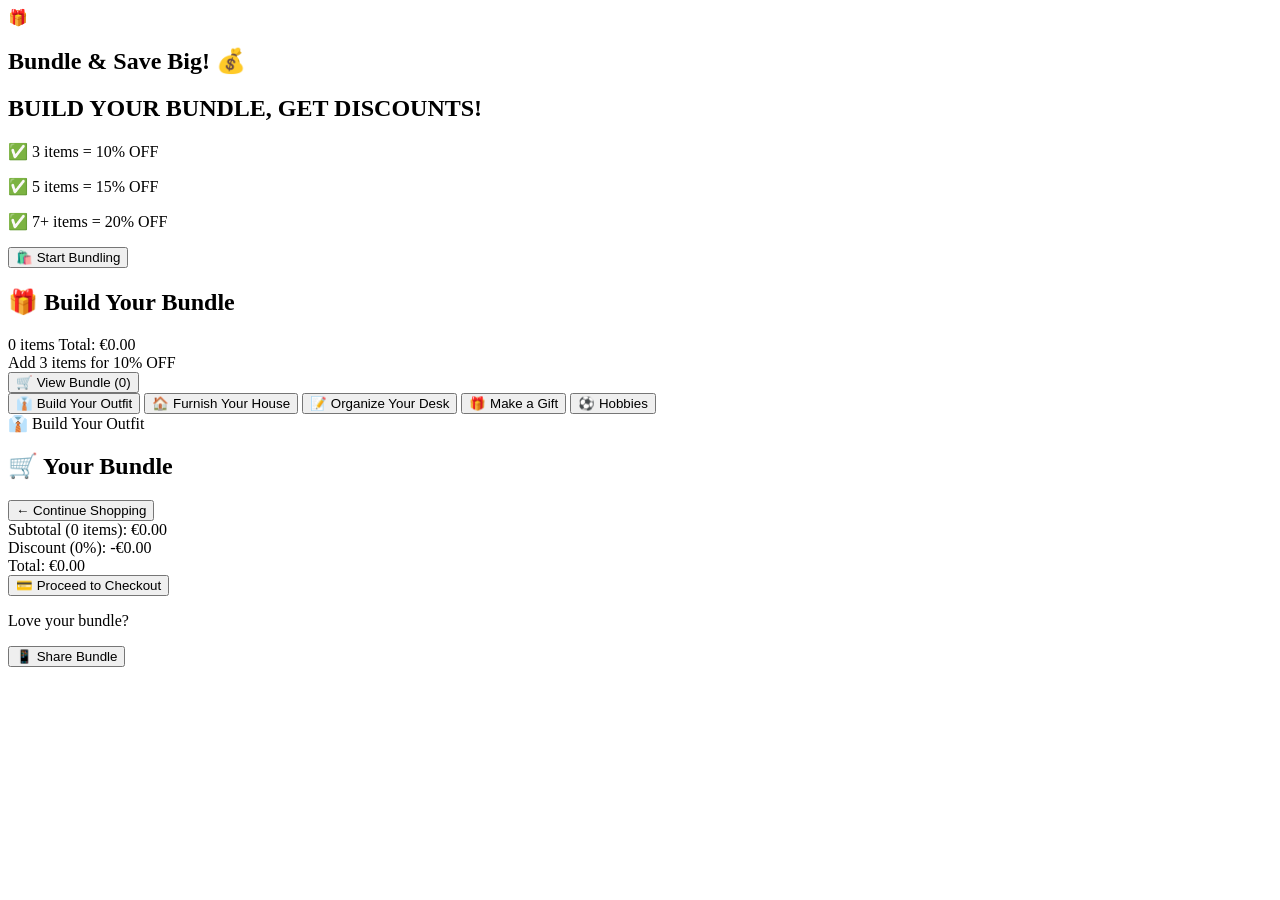
==== index.html @ cda38d35 "Add files via upload" ====
<!DOCTYPE html>
<html lang="en">
<head>
    <meta charset="UTF-8">
    <meta name="viewport" content="width=device-width, initial-scale=1.0">
    <title>Bundle & Save - Build Your Perfect Bundle</title>
    <link rel="stylesheet" href="styles-v2.css?v=2.0">
</head>
<body>
    <div id="app">
        <!-- Home Page Banner -->
        <section id="home-page" class="page active">
            <div class="banner-container">
                <div class="banner-content">
                    <div class="emoji-bundle">🎁</div>
                    <h1>Bundle & Save Big! 💰</h1>
                    <h2>BUILD YOUR BUNDLE, GET DISCOUNTS!</h2>
                    <div class="features">
                        <p>✅ 3 items = 10% OFF</p>
                        <p>✅ 5 items = 15% OFF</p>
                        <p>✅ 7+ items = 20% OFF</p>
                    </div>
                    <button class="cta-button" onclick="startBundling()">
                        🛍️ Start Bundling
                    </button>
                </div>
            </div>
        </section>

        <!-- Bundle Builder -->
        <section id="bundle-page" class="page">
            <div class="bundle-container">
                <!-- Sticky Header with Cart Summary -->
                <div class="bundle-header">
                    <h1>🎁 Build Your Bundle</h1>
                    <div class="cart-summary">
                        <div class="cart-info">
                            <span class="item-count"><span id="cart-count">0</span> items</span>
                            <span class="cart-total">Total: €<span id="cart-total">0.00</span></span>
                        </div>
                        <div class="discount-indicator" id="discount-indicator">
                            Add 3 items for 10% OFF
                        </div>
                        <button class="view-cart-btn" onclick="showCart()">
                            🛒 View Bundle (<span id="cart-count-btn">0</span>)
                        </button>
                    </div>
                </div>

                <!-- Category Tabs -->
                <div class="category-tabs">
                    <button class="tab-btn active" onclick="switchCategory('outfit')">👔 Build Your Outfit</button>
                    <button class="tab-btn" onclick="switchCategory('home')">🏠 Furnish Your House</button>
                    <button class="tab-btn" onclick="switchCategory('desk')">📝 Organize Your Desk</button>
                    <button class="tab-btn" onclick="switchCategory('gift')">🎁 Make a Gift</button>
                    <button class="tab-btn" onclick="switchCategory('hobby')">⚽ Hobbies</button>
                </div>

                <!-- Product Grid -->
                <div class="products-container">
                    <div id="category-title" class="category-title">👔 Build Your Outfit</div>
                    <div id="product-grid" class="product-grid"></div>
                </div>
            </div>
        </section>

        <!-- Cart/Bundle Review -->
        <section id="cart-page" class="page">
            <div class="cart-container">
                <div class="cart-header">
                    <h2>🛒 Your Bundle</h2>
                    <button class="back-btn" onclick="backToShopping()">← Continue Shopping</button>
                </div>

                <div class="cart-content">
                    <div id="cart-items" class="cart-items"></div>
                    
                    <div class="cart-summary-box">
                        <div class="summary-row">
                            <span>Subtotal (<span id="summary-count">0</span> items):</span>
                            <span>€<span id="summary-subtotal">0.00</span></span>
                        </div>
                        <div class="summary-row discount-row">
                            <span>Discount (<span id="summary-discount-percent">0</span>%):</span>
                            <span class="discount-amount">-€<span id="summary-discount">0.00</span></span>
                        </div>
                        <div class="summary-row total-row">
                            <span>Total:</span>
                            <span class="total-amount">€<span id="summary-total">0.00</span></span>
                        </div>

                        <div class="discount-progress">
                            <div id="discount-message" class="discount-message"></div>
                            <div class="progress-bar">
                                <div id="progress-fill" class="progress-fill"></div>
                            </div>
                        </div>

                        <button class="checkout-btn" onclick="proceedToCheckout()">
                            💳 Proceed to Checkout
                        </button>

                        <div class="share-bundle">
                            <p>Love your bundle?</p>
                            <button class="share-btn" onclick="shareBundle()">📱 Share Bundle</button>
                        </div>
                    </div>
                </div>
            </div>
        </section>
    </div>

    <script src="script-v2.js?v=2.0"></script>
</body>
</html>
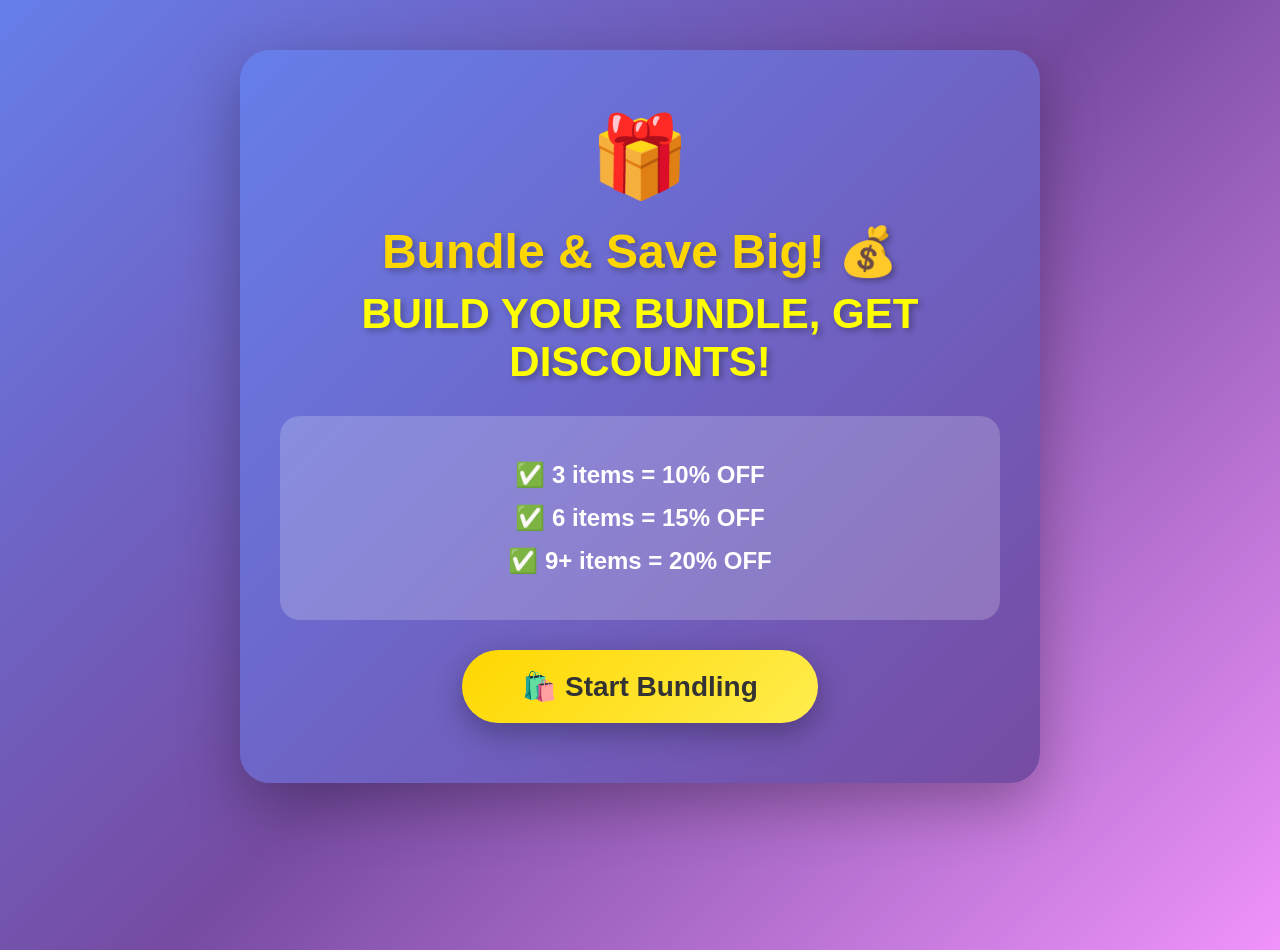
==== commit 2dfb6c34: "Add files via upload" ====
--- a/index.html
+++ b/index.html
@@ -4,7 +4,7 @@
     <meta charset="UTF-8">
     <meta name="viewport" content="width=device-width, initial-scale=1.0">
     <title>Bundle & Save - Build Your Perfect Bundle</title>
-    <link rel="stylesheet" href="styles-v2.css?v=2.0">
+    <link rel="stylesheet" href="styles.css?v=2.0">
 </head>
 <body>
     <div id="app">
@@ -17,8 +17,8 @@
                     <h2>BUILD YOUR BUNDLE, GET DISCOUNTS!</h2>
                     <div class="features">
                         <p>✅ 3 items = 10% OFF</p>
-                        <p>✅ 5 items = 15% OFF</p>
-                        <p>✅ 7+ items = 20% OFF</p>
+                        <p>✅ 6 items = 15% OFF</p>
+                        <p>✅ 9+ items = 20% OFF</p>
                     </div>
                     <button class="cta-button" onclick="startBundling()">
                         🛍️ Start Bundling
@@ -110,6 +110,6 @@
         </section>
     </div>
 
-    <script src="script-v2.js?v=2.0"></script>
+    <script src="script.js?v=2.0"></script>
 </body>
 </html>
--- a/styles.css
+++ b/styles.css
@@ -0,0 +1,591 @@
+* {
+    margin: 0;
+    padding: 0;
+    box-sizing: border-box;
+}
+
+body {
+    font-family: -apple-system, BlinkMacSystemFont, 'Segoe UI', Roboto, Oxygen, Ubuntu, Cantarell, sans-serif;
+    background: linear-gradient(135deg, #667eea 0%, #764ba2 50%, #f093fb 100%);
+    min-height: 100vh;
+}
+
+.page {
+    display: none;
+}
+
+.page.active {
+    display: block;
+}
+
+/* Banner Styles */
+.banner-container {
+    max-width: 800px;
+    margin: 50px auto;
+    background: linear-gradient(135deg, #667eea 0%, #764ba2 100%);
+    border-radius: 30px;
+    padding: 60px 40px;
+    text-align: center;
+    box-shadow: 0 20px 60px rgba(0, 0, 0, 0.3);
+    animation: fadeIn 0.5s ease-in;
+}
+
+.emoji-bundle {
+    font-size: 80px;
+    margin-bottom: 20px;
+    animation: bounce 2s infinite;
+}
+
+.banner-content h1 {
+    color: #ffd700;
+    font-size: 48px;
+    font-weight: bold;
+    text-shadow: 3px 3px 6px rgba(0, 0, 0, 0.3);
+    margin-bottom: 10px;
+}
+
+.banner-content h2 {
+    color: #ffff00;
+    font-size: 42px;
+    font-weight: bold;
+    text-shadow: 3px 3px 6px rgba(0, 0, 0, 0.3);
+    margin-bottom: 30px;
+}
+
+.features {
+    background: rgba(255, 255, 255, 0.2);
+    border-radius: 20px;
+    padding: 30px;
+    margin: 30px 0;
+}
+
+.features p {
+    color: white;
+    font-size: 24px;
+    margin: 15px 0;
+    font-weight: 600;
+}
+
+.cta-button {
+    background: linear-gradient(135deg, #ffd700 0%, #ffed4e 100%);
+    color: #333;
+    font-size: 28px;
+    font-weight: bold;
+    padding: 20px 60px;
+    border: none;
+    border-radius: 50px;
+    cursor: pointer;
+    box-shadow: 0 10px 30px rgba(0, 0, 0, 0.3);
+    transition: transform 0.2s, box-shadow 0.2s;
+}
+
+.cta-button:hover {
+    transform: translateY(-5px);
+    box-shadow: 0 15px 40px rgba(0, 0, 0, 0.4);
+}
+
+/* Bundle Container */
+.bundle-container {
+    max-width: 1400px;
+    margin: 0 auto;
+    padding: 20px;
+}
+
+/* Bundle Header */
+.bundle-header {
+    background: white;
+    padding: 20px 30px;
+    border-radius: 15px;
+    margin-bottom: 20px;
+    box-shadow: 0 5px 15px rgba(0, 0, 0, 0.1);
+    position: sticky;
+    top: 20px;
+    z-index: 100;
+}
+
+.bundle-header h1 {
+    color: #667eea;
+    margin-bottom: 15px;
+}
+
+.cart-summary {
+    display: flex;
+    align-items: center;
+    justify-content: space-between;
+    flex-wrap: wrap;
+    gap: 15px;
+}
+
+.cart-info {
+    display: flex;
+    gap: 20px;
+    font-size: 18px;
+    font-weight: 600;
+}
+
+.item-count {
+    color: #667eea;
+}
+
+.cart-total {
+    color: #333;
+}
+
+.discount-indicator {
+    background: linear-gradient(135deg, #ffd700 0%, #ffed4e 100%);
+    padding: 10px 20px;
+    border-radius: 25px;
+    font-weight: bold;
+    color: #333;
+    animation: pulse 2s infinite;
+    flex: 1;
+    text-align: center;
+    min-width: 250px;
+}
+
+.view-cart-btn {
+    background: #667eea;
+    color: white;
+    padding: 12px 30px;
+    border: none;
+    border-radius: 25px;
+    font-size: 16px;
+    font-weight: bold;
+    cursor: pointer;
+    transition: all 0.2s;
+}
+
+.view-cart-btn:hover {
+    background: #764ba2;
+    transform: translateY(-2px);
+}
+
+/* Category Tabs */
+.category-tabs {
+    display: flex;
+    gap: 10px;
+    margin-bottom: 30px;
+    overflow-x: auto;
+    padding: 10px 0;
+}
+
+.tab-btn {
+    background: white;
+    color: #667eea;
+    padding: 15px 25px;
+    border: 2px solid #667eea;
+    border-radius: 25px;
+    font-size: 16px;
+    font-weight: 600;
+    cursor: pointer;
+    transition: all 0.2s;
+    white-space: nowrap;
+}
+
+.tab-btn:hover {
+    background: rgba(102, 126, 234, 0.1);
+}
+
+.tab-btn.active {
+    background: linear-gradient(135deg, #667eea 0%, #764ba2 100%);
+    color: white;
+    border-color: transparent;
+}
+
+/* Products Container */
+.products-container {
+    background: white;
+    padding: 30px;
+    border-radius: 15px;
+    box-shadow: 0 5px 15px rgba(0, 0, 0, 0.1);
+}
+
+.category-title {
+    font-size: 28px;
+    font-weight: bold;
+    color: #333;
+    margin-bottom: 25px;
+}
+
+.product-grid {
+    display: grid;
+    grid-template-columns: repeat(auto-fill, minmax(250px, 1fr));
+    gap: 20px;
+}
+
+/* Product Card */
+.product-card {
+    background: white;
+    border: 2px solid #e0e0e0;
+    border-radius: 15px;
+    padding: 20px;
+    text-align: center;
+    transition: all 0.2s;
+    cursor: pointer;
+}
+
+.product-card:hover {
+    border-color: #667eea;
+    box-shadow: 0 5px 15px rgba(102, 126, 234, 0.2);
+    transform: translateY(-5px);
+}
+
+.product-card.in-cart {
+    border-color: #4caf50;
+    background: #f1f8f4;
+}
+
+.product-image {
+    width: 100%;
+    height: 200px;
+    object-fit: cover;
+    border-radius: 10px;
+    margin-bottom: 15px;
+}
+
+.product-name {
+    font-size: 18px;
+    font-weight: 600;
+    color: #333;
+    margin-bottom: 8px;
+}
+
+.product-description {
+    font-size: 14px;
+    color: #666;
+    margin-bottom: 12px;
+    min-height: 40px;
+}
+
+.product-price {
+    font-size: 24px;
+    font-weight: bold;
+    color: #667eea;
+    margin-bottom: 15px;
+}
+
+.add-to-bundle-btn {
+    width: 100%;
+    background: #667eea;
+    color: white;
+    padding: 12px;
+    border: none;
+    border-radius: 25px;
+    font-size: 16px;
+    font-weight: bold;
+    cursor: pointer;
+    transition: all 0.2s;
+}
+
+.add-to-bundle-btn:hover {
+    background: #764ba2;
+}
+
+.add-to-bundle-btn.added {
+    background: #4caf50;
+}
+
+/* Cart Page */
+.cart-container {
+    max-width: 1000px;
+    margin: 20px auto;
+    padding: 20px;
+}
+
+.cart-header {
+    display: flex;
+    justify-content: space-between;
+    align-items: center;
+    margin-bottom: 30px;
+}
+
+.cart-header h2 {
+    color: white;
+    font-size: 36px;
+}
+
+.back-btn {
+    background: white;
+    color: #667eea;
+    padding: 12px 25px;
+    border: none;
+    border-radius: 25px;
+    font-size: 16px;
+    font-weight: bold;
+    cursor: pointer;
+    transition: all 0.2s;
+}
+
+.back-btn:hover {
+    background: #f0f0f0;
+}
+
+.cart-content {
+    display: grid;
+    grid-template-columns: 2fr 1fr;
+    gap: 20px;
+}
+
+/* Cart Items */
+.cart-items {
+    background: white;
+    padding: 25px;
+    border-radius: 15px;
+    box-shadow: 0 5px 15px rgba(0, 0, 0, 0.1);
+}
+
+.cart-item {
+    display: flex;
+    align-items: center;
+    gap: 20px;
+    padding: 20px;
+    border-bottom: 1px solid #e0e0e0;
+    position: relative;
+}
+
+.cart-item:last-child {
+    border-bottom: none;
+}
+
+.cart-item-image {
+    width: 80px;
+    height: 80px;
+    object-fit: cover;
+    border-radius: 10px;
+}
+
+.cart-item-info {
+    flex: 1;
+}
+
+.cart-item-name {
+    font-size: 18px;
+    font-weight: 600;
+    color: #333;
+    margin-bottom: 5px;
+}
+
+.cart-item-category {
+    font-size: 14px;
+    color: #666;
+}
+
+.cart-item-price {
+    font-size: 20px;
+    font-weight: bold;
+    color: #667eea;
+}
+
+.remove-btn {
+    background: #ff4444;
+    color: white;
+    padding: 8px 15px;
+    border: none;
+    border-radius: 20px;
+    font-size: 14px;
+    cursor: pointer;
+    transition: all 0.2s;
+}
+
+.remove-btn:hover {
+    background: #cc0000;
+}
+
+/* Cart Summary Box */
+.cart-summary-box {
+    background: white;
+    padding: 25px;
+    border-radius: 15px;
+    box-shadow: 0 5px 15px rgba(0, 0, 0, 0.1);
+    height: fit-content;
+    position: sticky;
+    top: 20px;
+}
+
+.summary-row {
+    display: flex;
+    justify-content: space-between;
+    padding: 12px 0;
+    font-size: 16px;
+}
+
+.discount-row {
+    color: #4caf50;
+    font-weight: 600;
+}
+
+.total-row {
+    border-top: 2px solid #e0e0e0;
+    margin-top: 10px;
+    padding-top: 15px;
+    font-size: 20px;
+    font-weight: bold;
+}
+
+.total-amount {
+    color: #667eea;
+    font-size: 28px;
+}
+
+.discount-amount {
+    color: #4caf50;
+}
+
+/* Discount Progress */
+.discount-progress {
+    margin: 25px 0;
+    padding: 20px;
+    background: linear-gradient(135deg, rgba(102, 126, 234, 0.1) 0%, rgba(118, 75, 162, 0.1) 100%);
+    border-radius: 15px;
+}
+
+.discount-message {
+    font-size: 16px;
+    font-weight: 600;
+    color: #667eea;
+    margin-bottom: 10px;
+    text-align: center;
+}
+
+.progress-bar {
+    width: 100%;
+    height: 12px;
+    background: #e0e0e0;
+    border-radius: 10px;
+    overflow: hidden;
+}
+
+.progress-fill {
+    height: 100%;
+    background: linear-gradient(135deg, #4caf50 0%, #8bc34a 100%);
+    border-radius: 10px;
+    transition: width 0.3s ease;
+}
+
+.checkout-btn {
+    width: 100%;
+    background: linear-gradient(135deg, #ffd700 0%, #ffed4e 100%);
+    color: #333;
+    padding: 18px;
+    border: none;
+    border-radius: 50px;
+    font-size: 20px;
+    font-weight: bold;
+    cursor: pointer;
+    box-shadow: 0 5px 15px rgba(0, 0, 0, 0.2);
+    transition: all 0.2s;
+    margin-top: 20px;
+}
+
+.checkout-btn:hover {
+    transform: translateY(-3px);
+    box-shadow: 0 8px 20px rgba(0, 0, 0, 0.3);
+}
+
+/* Share Bundle */
+.share-bundle {
+    text-align: center;
+    margin-top: 20px;
+    padding-top: 20px;
+    border-top: 1px solid #e0e0e0;
+}
+
+.share-bundle p {
+    color: #666;
+    margin-bottom: 10px;
+}
+
+.share-btn {
+    background: #667eea;
+    color: white;
+    padding: 10px 25px;
+    border: none;
+    border-radius: 25px;
+    font-size: 14px;
+    cursor: pointer;
+    transition: all 0.2s;
+}
+
+.share-btn:hover {
+    background: #764ba2;
+}
+
+/* Empty Cart */
+.empty-cart {
+    text-align: center;
+    padding: 60px 20px;
+    color: #666;
+}
+
+.empty-cart-icon {
+    font-size: 80px;
+    margin-bottom: 20px;
+}
+
+.empty-cart h3 {
+    font-size: 24px;
+    margin-bottom: 10px;
+}
+
+/* Animations */
+@keyframes fadeIn {
+    from {
+        opacity: 0;
+    }
+    to {
+        opacity: 1;
+    }
+}
+
+@keyframes bounce {
+    0%, 100% {
+        transform: translateY(0);
+    }
+    50% {
+        transform: translateY(-20px);
+    }
+}
+
+@keyframes pulse {
+    0%, 100% {
+        transform: scale(1);
+    }
+    50% {
+        transform: scale(1.05);
+    }
+}
+
+/* Responsive */
+@media (max-width: 1024px) {
+    .cart-content {
+        grid-template-columns: 1fr;
+    }
+    
+    .cart-summary-box {
+        position: static;
+    }
+}
+
+@media (max-width: 768px) {
+    .banner-content h1 {
+        font-size: 32px;
+    }
+    
+    .banner-content h2 {
+        font-size: 28px;
+    }
+    
+    .product-grid {
+        grid-template-columns: repeat(auto-fill, minmax(200px, 1fr));
+    }
+    
+    .cart-summary {
+        flex-direction: column;
+        align-items: flex-start;
+    }
+    
+    .category-tabs {
+        flex-wrap: nowrap;
+        overflow-x: auto;
+    }
+}
